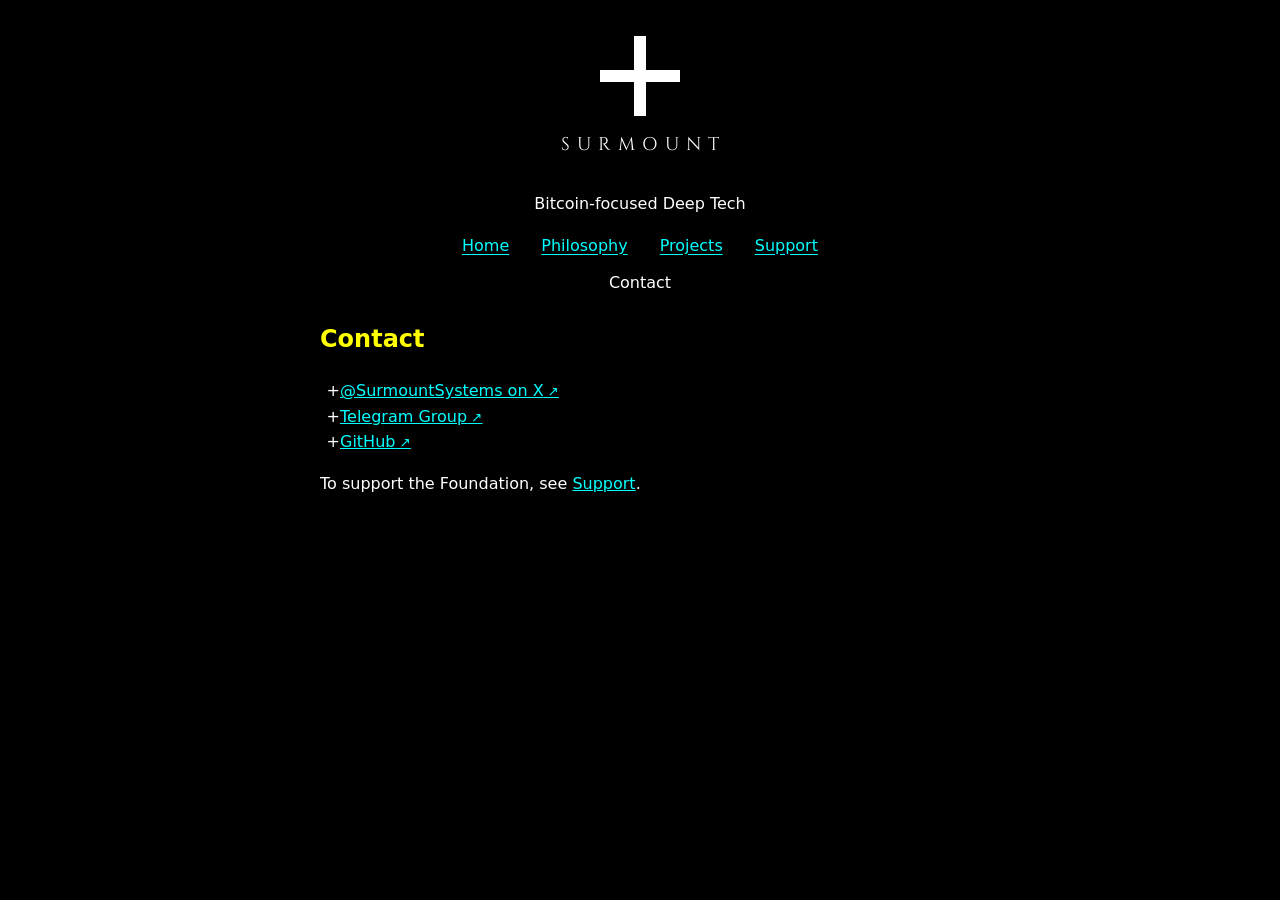
==== contact.html @ eee7ec23 "impl" ====
<!DOCTYPE html>
<html lang="en">
  <head>
    <meta charset="UTF-8" />
    <meta name="viewport" content="width=device-width, initial-scale=1.0" />
    <script src="nav.js"></script>
    <title>Contact - Surmount Systems</title>
    <link rel="stylesheet" href="styles.css?v=8" />
    <link rel="icon" href="favicon.svg" type="image/svg+xml" />

    <meta property="og:title" content="Contact - Surmount Systems" />
    <meta property="og:type" content="website" />
    <meta property="og:url" content="https://surmount.systems/contact.html" />
    <meta
      property="og:description"
      content="Contact Surmount Systems on X, Telegram, and GitHub."
    />
    <meta property="og:site_name" content="Surmount Systems" />

    <meta name="twitter:card" content="summary" />
    <meta name="twitter:title" content="Contact - Surmount Systems" />
    <meta
      name="twitter:description"
      content="Contact Surmount Systems on X, Telegram, and GitHub."
    />
    <meta name="twitter:site" content="@SurmountSystems" />
    <meta name="twitter:creator" content="@SurmountSystems" />
  </head>
  <body>
    <header>
      <h1 class="logo">
        <a class="logo-link" href="index.html">
          <span class="logo-mark" aria-hidden="true"></span>
          <span class="logo-word" aria-hidden="true">SURMOUNT</span>
          <span class="visually-hidden">Surmount Systems</span>
        </a>
      </h1>
      <p class="tagline">Bitcoin-focused Deep Tech</p>
      <nav>
        <ul>
          <li><a href="index.html">Home</a></li>
          <li>
            <a href="philosophy.html">Philosophy</a>
            <ul>
              <li><a href="faith.html">Faith</a></li>
              <li><a href="vocabulary.html">Vocabulary</a></li>
            </ul>
          </li>
          <li>
            <a href="projects.html">Projects</a>
            <ul>
              <li><a href="contributors.html">Contributors</a></li>
            </ul>
          </li>
          <li>
            <a href="support.html">Support</a>
            <ul>
              <li><a href="contact.html" aria-current="page">Contact</a></li>
            </ul>
          </li>
        </ul>
      </nav>
    </header>
    <main>
      <h2>Contact</h2>
      <ul>
        <li>
          <a href="https://x.com/SurmountSystems">@SurmountSystems on X</a>
        </li>
        <li>
          <a href="https://t.me/+bqrj37t3xXg5ZTg5">Telegram Group</a>
        </li>
        <li>
          <a href="https://github.com/SurmountSystems">GitHub</a>
        </li>
      </ul>
      <p>
        To support the Foundation, see
        <a href="support.html">Support</a>.
      </p>
    </main>
  </body>
</html>
---- styles.css ----
/*
  DOGE colors only.
  https://github.com/SurmountSystems/specs/blob/main/0001_DOGE.md
  accessed: 2026-08-14
*/

@view-transition {
  navigation: auto;
}

@font-face {
  font-family: "Cinzel";
  font-style: normal;
  font-weight: 400;
  font-display: swap;
  src: url("fonts/cinzel-regular.woff2") format("woff2");
}

html {
  background-color: #000000;
  color-scheme: dark;
}

body {
  background-color: #000000;
  color: #FFFFFF;
  font-family: system-ui, sans-serif;
  line-height: 1.6;
  margin: 0;
}

header,
main {
  max-width: 40rem;
  margin-left: auto;
  margin-right: auto;
  padding-left: 1.5rem;
  padding-right: 1.5rem;
}

header {
  margin-top: 2.25rem;
  text-align: center;
}

main {
  margin-top: 1.5rem;
  margin-bottom: 1.5rem;
}

.tagline {
  margin-top: 2rem;
}

h1 {
  color: #FFFFFF;
}

.logo {
  display: flex;
  flex-direction: column;
  align-items: center;
  margin: 0;
  text-align: center;
  color: #FFFFFF;
}

.logo-link {
  display: inline-flex;
  flex-direction: column;
  align-items: center;
  text-decoration: none;
  color: #FFFFFF;
}

.logo-link,
.logo-link:visited,
.logo-link:hover {
  color: #FFFFFF;
}

.logo-mark {
  position: relative;
  display: block;
  width: 5rem;
  height: 5rem;
}

.logo-mark::before,
.logo-mark::after {
  content: "";
  position: absolute;
  background-color: #FFFFFF;
}

.logo-mark::before {
  left: 0;
  right: 0;
  top: 50%;
  height: 15%;
  transform: translateY(-50%);
}

.logo-mark::after {
  top: 0;
  bottom: 0;
  left: 50%;
  width: 15%;
  transform: translateX(-50%);
}

.logo-word {
  font-family: "Cinzel", serif;
  font-weight: 400;
  font-style: normal;
  font-size: 1.15rem;
  letter-spacing: 0.4em;
  padding-left: 0.4em;
  margin-top: 0.85rem;
  color: #FFFFFF;
}

.logo-link:visited .logo-word,
.logo-link:hover .logo-word {
  color: #FFFFFF;
}

.visually-hidden {
  position: absolute;
  width: 1px;
  height: 1px;
  padding: 0;
  margin: -1px;
  overflow: hidden;
  clip: rect(0, 0, 0, 0);
  white-space: nowrap;
  border: 0;
}

h2 {
  color: #FFFF00;
}

h3 {
  color: #FFFFFF;
  font-size: 1.25rem;
  margin-top: 2rem;
}

h2[id],
h3[id] {
  scroll-margin-top: 1rem;
}

blockquote {
  margin: 1rem 0;
  padding-left: 1rem;
  border-left: 0.25rem solid #FFFF00;
}

blockquote p {
  margin: 0;
}

blockquote footer {
  display: block;
  margin-top: 0.5rem;
}

nav {
  margin-top: 1rem;
}
nav ul {
  list-style: none;
  margin: 0;
  padding: 0;
}
nav > ul {
  display: flex;
  flex-wrap: wrap;
  justify-content: center;
  align-items: center;
  column-gap: 2rem;
  row-gap: 0.75rem;
}
/* Lift top-level links into one flex row. Nested lists can then take a full-width second row. */
nav > ul > li {
  display: contents;
}
nav > ul > li > a {
  text-underline-offset: 0.2em;
}
/* Hidden unless this section is current. In-flow second row, not a popup. */
nav ul ul {
  display: none;
  flex-basis: 100%;
  order: 1;
  justify-content: center;
  flex-wrap: wrap;
  column-gap: 2rem;
  row-gap: 0.5rem;
  padding: 0;
  border: none;
  position: static;
  background: transparent;
}
nav > ul > li:has([aria-current="page"]) > ul {
  display: flex;
}

main ul {
  list-style-type: "+";
  padding-left: 1.25rem;
}

main ul li::marker {
  color: #FFFFFF;
}

main ol {
  padding-left: 1.25rem;
}

main ol li::marker {
  color: #FFFFFF;
}

a {
  color: #00FFFF;
}

a:visited {
  color: #FF00FF;
}

a:hover {
  color: #FFFF00;
}

a[href^="http://"]::after,
a[href^="https://"]::after {
  content: " ↗";
  font-size: smaller;
}

[aria-current="page"],
[aria-current="page"]:visited,
[aria-current="page"]:hover {
  color: #FFFFFF;
  text-decoration: none;
}

code {
  font-family: monospace;
}

code.invoice {
  color: #00FF00;
  font-family: monospace;
  word-break: break-all;
}

code.npub {
  color: inherit;
  font-family: monospace;
  word-break: break-all;
}

code.invoice.copied {
  color: #FFFF00;
}

button {
  background-color: #000000;
  border: 1px solid #00FFFF;
  color: #00FFFF;
  font-family: inherit;
  font-size: inherit;
  padding: 0.35rem 0.75rem;
}

button:hover {
  border-color: #FFFF00;
  color: #FFFF00;
}

:focus-visible {
  outline: 2px solid #FFFF00;
  outline-offset: 2px;
}
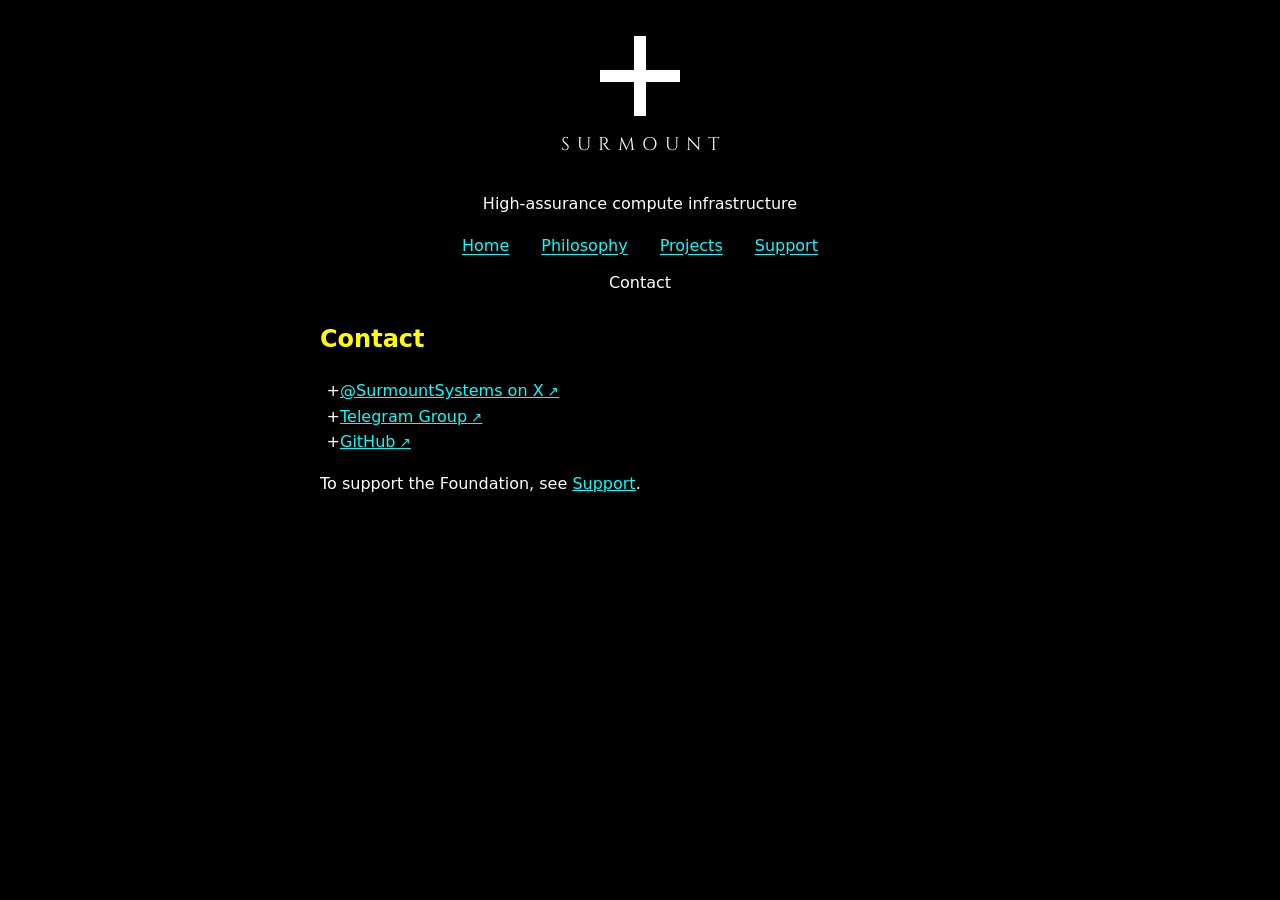
==== commit 4463b07d: "fixes" ====
--- a/contact.html
+++ b/contact.html
@@ -35,7 +35,7 @@
           <span class="visually-hidden">Surmount Systems</span>
         </a>
       </h1>
-      <p class="tagline">Bitcoin-focused Deep Tech</p>
+      <p class="tagline">High-assurance compute infrastructure</p>
       <nav>
         <ul>
           <li><a href="index.html">Home</a></li>
